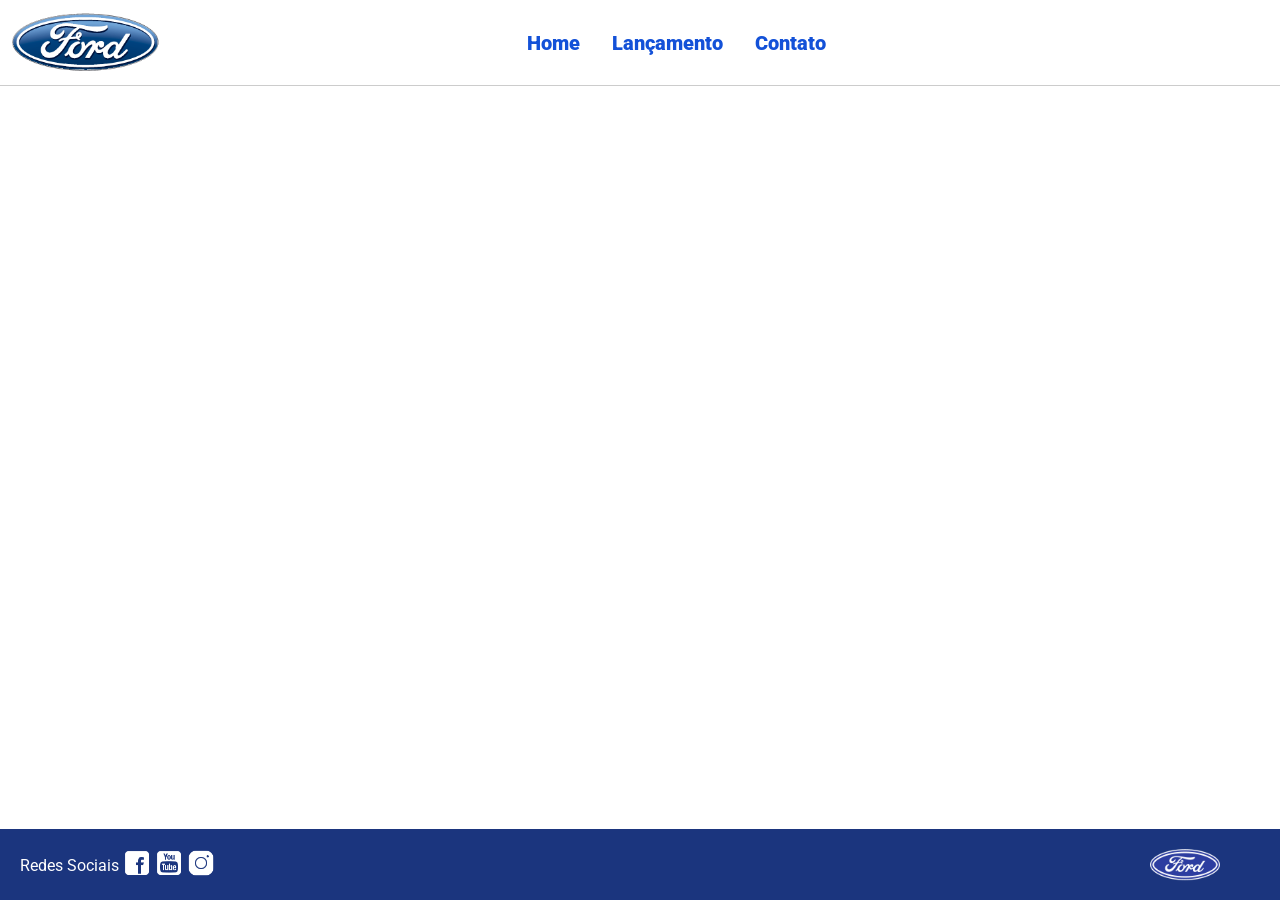
==== index.html @ d1c59eeb "original" ====
<!DOCTYPE html>
<html lang="pt-br">
<head>
    <meta charset="UTF-8">
    <meta http-equiv="X-UA-Compatible" content="IE=edge">
    <meta name="viewport" content="width=device-width, initial-scale=1.0">
    <title>Ford</title>    
    <link href="css/reset.css" rel="stylesheet">
    <link href="css/style.css" rel="stylesheet">
    <script src="js/carousel.js"></script>
</head>
<body> 
    <header>       
        <div>
            <img src="img/logo-ford-256.png" width="150" class="logo" />
        </div>
        <nav>
            <ul>
                <li>
                    <a href="index.html">Home</a>
                </li>
                <li>
                    <a href="lancamento.html">Lançamento</a>
                </li>
                <li>
                    <a href="contato.html">Contato</a>
                </li>
            </ul>
        </nav>

    </header>
    <main>
        <div id="carousel">
        </div>
        <div id="carousel-title">
        </div>
        <script>
             //insert each image on carousel
            carouselArr.push(new Carousel("imagem_1.jpg","Esta é a nova Ranger Ford 2022. Verifique novidades.","lancamento.html"));
            carouselArr.push(new Carousel("imagem_2.jpg","Ford a nossa história","#"));
            carouselArr.push(new Carousel("imagem_3.jpg","Nova Ford Bronco Sport 2022","lancamento.html"));
            Carousel.Start(carouselArr);
        </script>
    </main>
    <footer>
        <nav id="social">
            <ul>
                <li><span class="redesociais">Redes Sociais</span></li>
                <li><a href="#" title="Facebook"><img src="img/facebook-50.png"></a></li>
                <li><a href="#" title="YouTube"><img src="img/youtube-squared-50.png"></a></li>
                <li><a href="#" title="Instagram"><img src="img/instagram-logo-50.png"></a></li>
            </ul>
        </nav>
        <div>
           <img src="img/ford-96.png" width="70"  />
        </div>
    </footer>    
</body>
</html>
---- css/style.css ----
@import url('https://fonts.googleapis.com/css2?family=Roboto:wght@300&display=swap');

body {
    background: #FFFFFF;
    height: 100%;
    font-family: 'Roboto', sans-serif;
}

html {
    height: 100%;
}

div#carousel {
    height: 46vh;
    width: 100%;
     max-height: 628px;
    -webkit-transition: all .3s ease-in-out;
    -moz-transition: all .3s ease-in-out;
    transition: all .3s ease-in-out;
}

div#carousel-title a {
    text-decoration: none;
}

div#carousel-title  {
    display: block;
    text-align: center;
    margin-top: 10px;
    margin-bottom: 10px;
    font-weight: bold;
}

header ul {
    text-align: center;
    margin-left: auto;
    margin-right: auto;
    display: block;
}

ul {
	display: inline-block;
}

header {
    background: #FFFFFF;
    border-bottom: 1px solid #ccc;
    margin-bottom: 10px;
    padding: 10px;
}

header div {
    display: inline;
    vertical-align: middle;
}

header nav {
    display: inline-block;
    vertical-align: middle;
    width: 80vw;
}

header nav a {
    color: #1351d8;
    font-size: 20px;
    text-decoration: none;
    font-weight: 900;
    margin-left: 14px;
    margin-right: 14px;
}

header nav a:hover {
    color: #1b357e;
    text-decoration: none;
    font-weight: 900;
}

nav li {
    display: inline;
    list-style: none;
}

main {
    min-height: calc(100% - 167px);
}

nav#social {
    display: inline;
    width: 80%;
}

nav#social ul img {
    width: 28px;
}

span.redesociais {
    color: #ffffff;
    vertical-align: super;
}

footer {
    background: #1B357E;
    padding: 20px;
}

footer div {
    display: inline;
    float: right;
    margin-right: 40px;
}

button:hover {
    background: #1b357e;
}
button {
    background: #1351d8;
    color: #fff;
    border: 0px;
    border-radius: 10px;
}
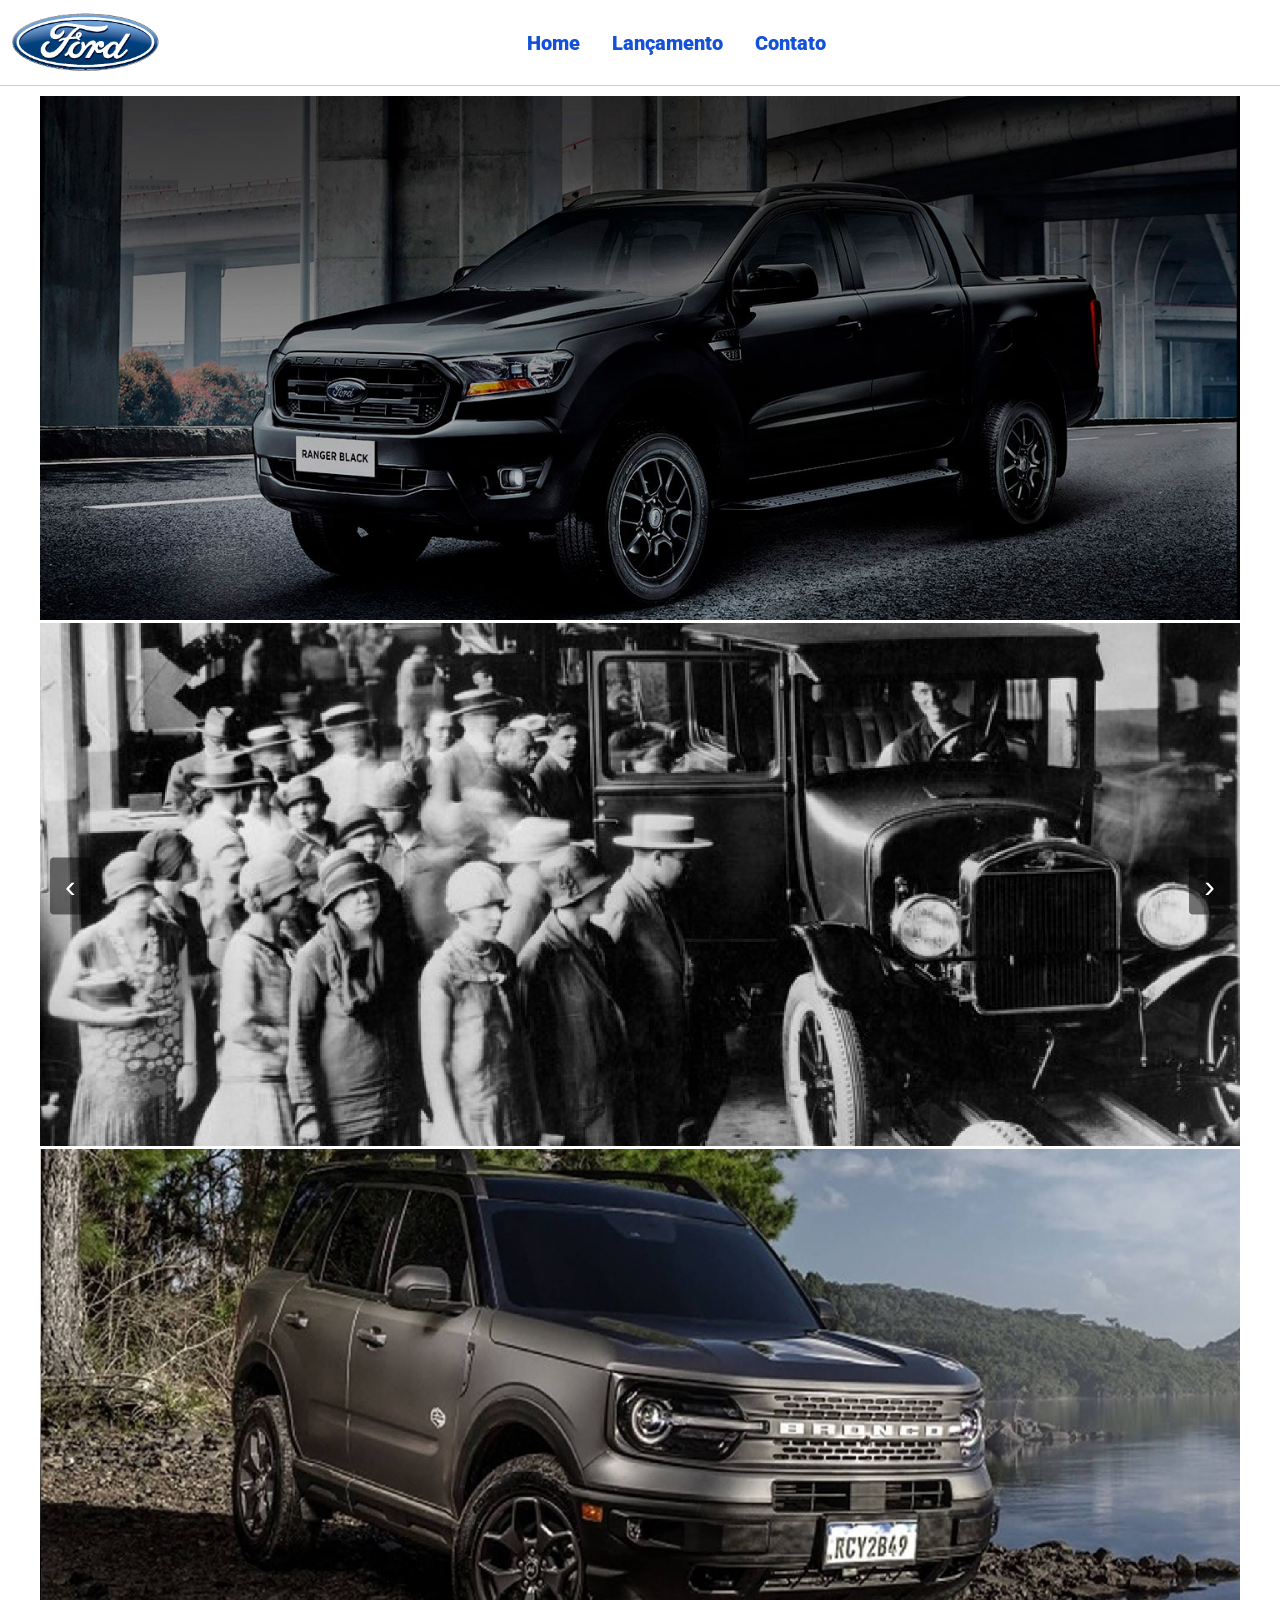
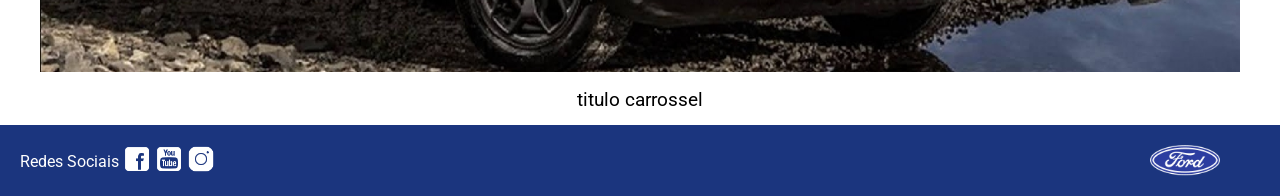
==== commit 06e8e101: "tentativa carrossel" ====
--- a/index.html
+++ b/index.html
@@ -7,10 +7,10 @@
     <title>Ford</title>    
     <link href="css/reset.css" rel="stylesheet">
     <link href="css/style.css" rel="stylesheet">
-    <script src="js/carousel.js"></script>
+    <script src="js/carousel.js" defer></script>
 </head>
 <body> 
-    <header>       
+    <header>
         <div>
             <img src="img/logo-ford-256.png" width="150" class="logo" />
         </div>
@@ -29,19 +29,34 @@
         </nav>
 
     </header>
+
+
     <main>
         <div id="carousel">
+            <div class="slideCarrossel">
+                <img src="img/imagem_1.jpg" alt="">
+                <img src="img/imagem_2.jpg" alt="">
+                <img src="img/imagem_3.jpg" alt="">
+            </div>
+            
+            <button class="Esquerdo">‹</button>
+            <button class="Direito">›</button>
         </div>
+        
         <div id="carousel-title">
+            <p>titulo carrossel</p>
         </div>
+
         <script>
-             //insert each image on carousel
             carouselArr.push(new Carousel("imagem_1.jpg","Esta é a nova Ranger Ford 2022. Verifique novidades.","lancamento.html"));
             carouselArr.push(new Carousel("imagem_2.jpg","Ford a nossa história","#"));
             carouselArr.push(new Carousel("imagem_3.jpg","Nova Ford Bronco Sport 2022","lancamento.html"));
             Carousel.Start(carouselArr);
         </script>
+
     </main>
+
+
     <footer>
         <nav id="social">
             <ul>
--- a/css/style.css
+++ b/css/style.css
@@ -4,33 +4,13 @@
     background: #FFFFFF;
     height: 100%;
     font-family: 'Roboto', sans-serif;
+    align-items: center;
+    justify-content: center;
+    margin: 0;
+    min-height: 100vh;
+
 }
-
-html {
-    height: 100%;
-}
-
-div#carousel {
-    height: 46vh;
-    width: 100%;
-     max-height: 628px;
-    -webkit-transition: all .3s ease-in-out;
-    -moz-transition: all .3s ease-in-out;
-    transition: all .3s ease-in-out;
-}
-
-div#carousel-title a {
-    text-decoration: none;
-}
-
-div#carousel-title  {
-    display: block;
-    text-align: center;
-    margin-top: 10px;
-    margin-bottom: 10px;
-    font-weight: bold;
-}
-
+/*---------------------------*/
 header ul {
     text-align: center;
     margin-left: auto;
@@ -80,10 +60,57 @@
     list-style: none;
 }
 
+/*-------------------------------------*/
 main {
     min-height: calc(100% - 167px);
 }
 
+#carousel {
+  position: relative;
+  max-width: 1200px;
+  margin: 0 auto;
+  overflow: hidden;
+}
+
+.slideCarrossel img {
+  width: 100%;
+  height: auto;
+  object-fit: cover;
+}
+
+/* Botões sobrepostos */
+.Esquerdo, .Direito {
+  position: absolute;
+  top: 50%;
+  transform: translateY(-50%);
+  background-color: rgba(0, 0, 0, 0.5);
+  color: white;
+  border: none;
+  font-size: 2rem;
+  padding: 10px 15px;
+  cursor: pointer;
+  z-index: 10;
+  border-radius: 4px;
+}
+
+.Esquerdo { left: 10px; }
+.Direito { right: 10px; }
+
+.Esquerdo:hover, .Direito:hover {
+  background-color: rgba(0, 0, 0, 0.8);
+}
+
+#carousel-title {
+  text-align: center;
+  padding: 15px 0;
+  font-size: 1.2rem;
+}
+
+#carousel-title a {
+  text-decoration: none;
+  color: #333;
+}
+/*-----------------------------*/
 nav#social {
     display: inline;
     width: 80%;
@@ -107,14 +134,4 @@
     display: inline;
     float: right;
     margin-right: 40px;
-}
-
-button:hover {
-    background: #1b357e;
-}
-button {
-    background: #1351d8;
-    color: #fff;
-    border: 0px;
-    border-radius: 10px;
-}
+}
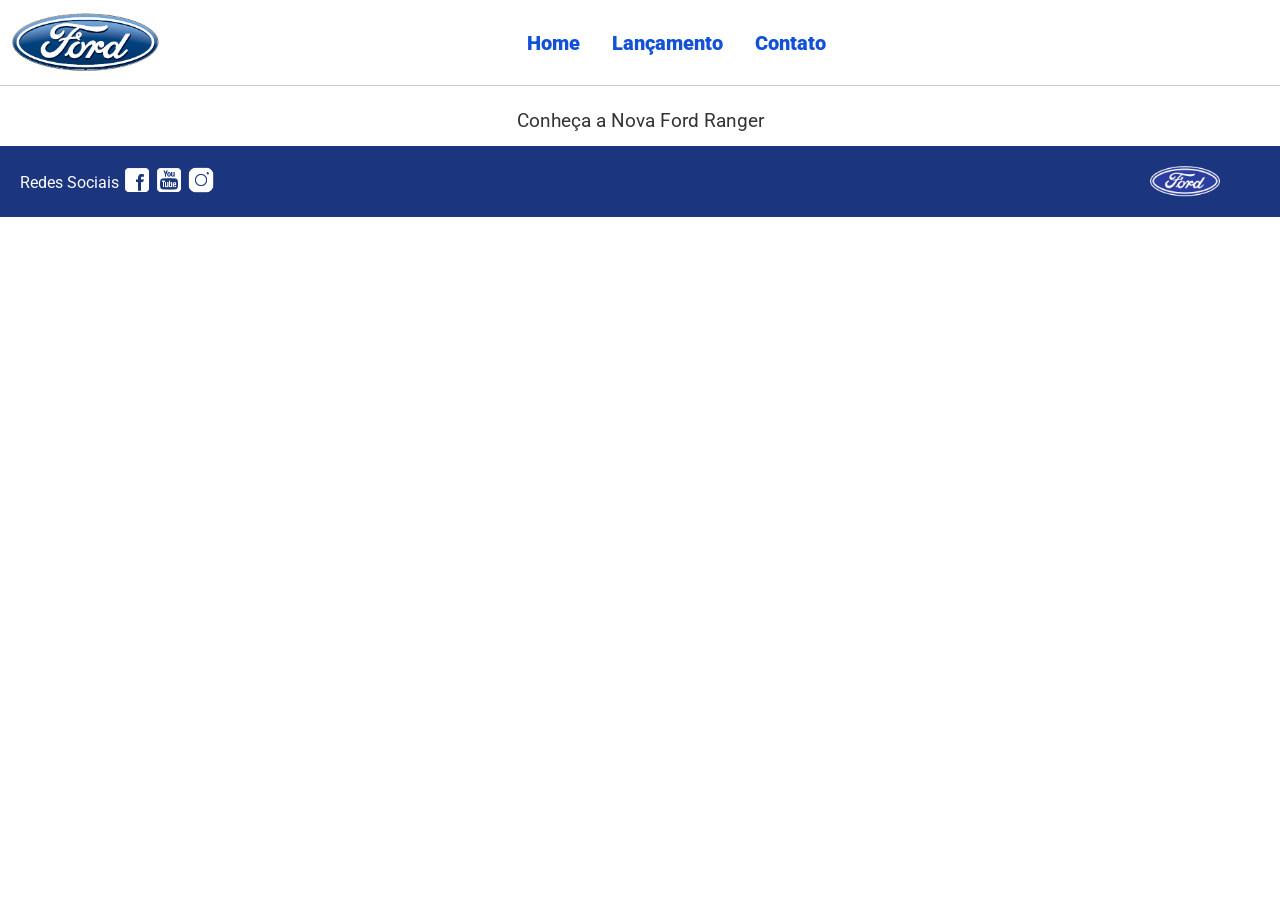
==== commit f72d3c59: "tentativa carrossel" ====
--- a/index.html
+++ b/index.html
@@ -7,10 +7,10 @@
     <title>Ford</title>    
     <link href="css/reset.css" rel="stylesheet">
     <link href="css/style.css" rel="stylesheet">
-    <script src="js/carousel.js" defer></script>
+    <script src="js/carousel.js"></script>
 </head>
 <body> 
-    <header>
+    <header>       
         <div>
             <img src="img/logo-ford-256.png" width="150" class="logo" />
         </div>
@@ -29,34 +29,20 @@
         </nav>
 
     </header>
-
-
     <main>
         <div id="carousel">
-            <div class="slideCarrossel">
-                <img src="img/imagem_1.jpg" alt="">
-                <img src="img/imagem_2.jpg" alt="">
-                <img src="img/imagem_3.jpg" alt="">
-            </div>
             
-            <button class="Esquerdo">‹</button>
-            <button class="Direito">›</button>
         </div>
-        
         <div id="carousel-title">
-            <p>titulo carrossel</p>
         </div>
-
         <script>
-            carouselArr.push(new Carousel("imagem_1.jpg","Esta é a nova Ranger Ford 2022. Verifique novidades.","lancamento.html"));
-            carouselArr.push(new Carousel("imagem_2.jpg","Ford a nossa história","#"));
-            carouselArr.push(new Carousel("imagem_3.jpg","Nova Ford Bronco Sport 2022","lancamento.html"));
+             //insert each image on carousel
+            carouselArr.push(new Carousel("img/imagem_1.jpg","Esta é a nova Ranger Ford 2022. Verifique novidades.","lancamento.html"));
+            carouselArr.push(new Carousel("img/imagem_2.jpg","Ford a nossa história","#"));
+            carouselArr.push(new Carousel("img/imagem_3.jpg","Nova Ford Bronco Sport 2022","lancamento.html"));
             Carousel.Start(carouselArr);
         </script>
-
     </main>
-
-
     <footer>
         <nav id="social">
             <ul>
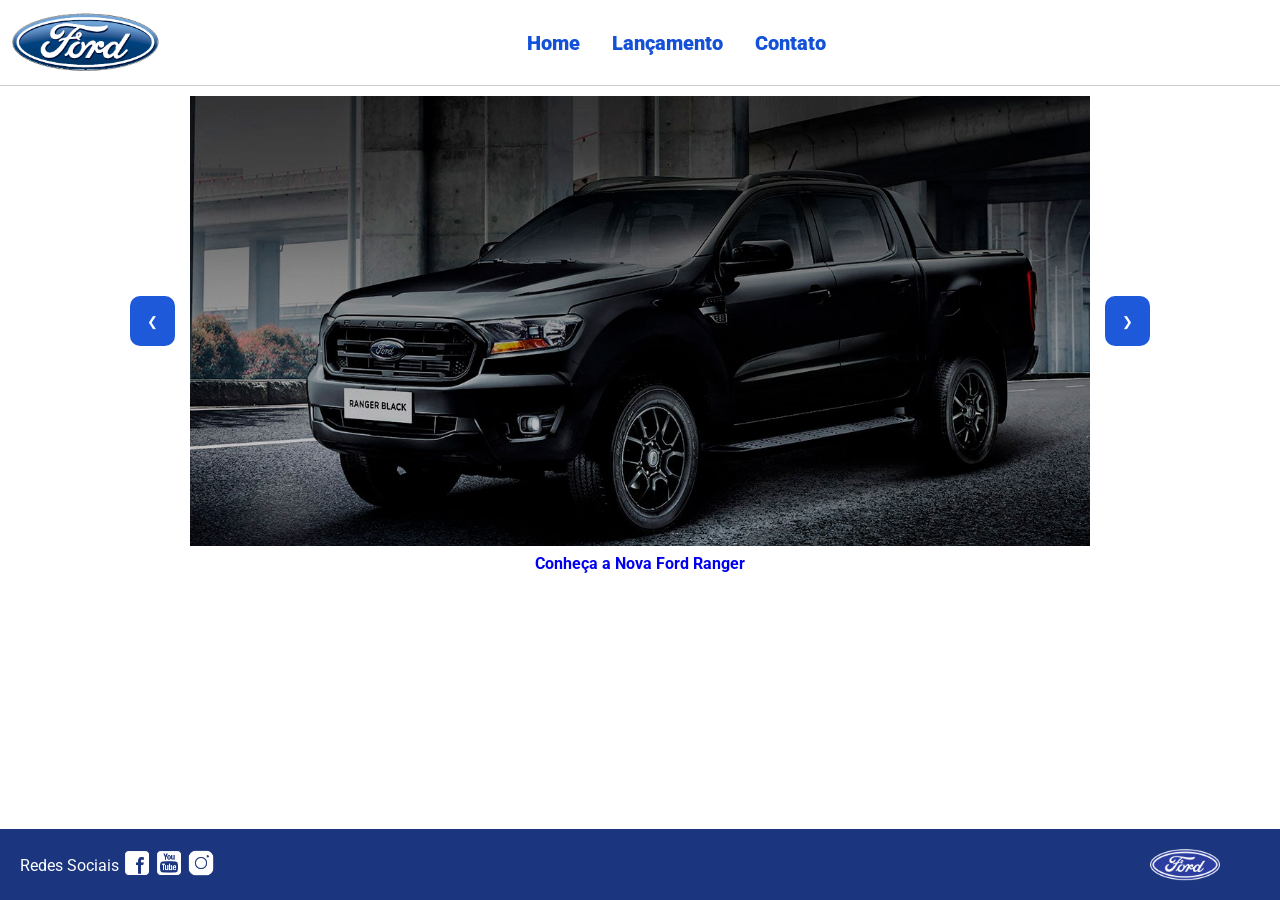
==== commit 06cf45f7: "carrossel finalizado" ====
--- a/index.html
+++ b/index.html
@@ -31,7 +31,10 @@
     </header>
     <main>
         <div id="carousel">
-            
+        
+                <button id="esquerdo">❮</button>
+                <button id="direito">❯</button>
+    
         </div>
         <div id="carousel-title">
         </div>
--- a/css/style.css
+++ b/css/style.css
@@ -4,13 +4,42 @@
     background: #FFFFFF;
     height: 100%;
     font-family: 'Roboto', sans-serif;
+}
+
+html {
+    height: 100%;
+}
+
+div#carousel {
+    position: relative;
+    display: flex;
+    justify-content: center;
     align-items: center;
-    justify-content: center;
-    margin: 0;
-    min-height: 100vh;
+    height: 50vh;
+    width: min(90vw, 900px);
+    max-height: 628px;
+    margin: 0 auto;
+    background-repeat: no-repeat;
+    background-position: center;
+    background-size: contain;
+    overflow: visible;
+    -webkit-transition: all .3s ease-in-out;
+    -moz-transition: all .3s ease-in-out;
+    transition: all .3s ease-in-out;
+}
 
+div#carousel-title a {
+    text-decoration: none;
 }
-/*---------------------------*/
+
+div#carousel-title  {
+    display: block;
+    text-align: center;
+    margin-top: 10px;
+    margin-bottom: 10px;
+    font-weight: bold;
+}
+
 header ul {
     text-align: center;
     margin-left: auto;
@@ -60,57 +89,10 @@
     list-style: none;
 }
 
-/*-------------------------------------*/
 main {
     min-height: calc(100% - 167px);
 }
 
-#carousel {
-  position: relative;
-  max-width: 1200px;
-  margin: 0 auto;
-  overflow: hidden;
-}
-
-.slideCarrossel img {
-  width: 100%;
-  height: auto;
-  object-fit: cover;
-}
-
-/* Botões sobrepostos */
-.Esquerdo, .Direito {
-  position: absolute;
-  top: 50%;
-  transform: translateY(-50%);
-  background-color: rgba(0, 0, 0, 0.5);
-  color: white;
-  border: none;
-  font-size: 2rem;
-  padding: 10px 15px;
-  cursor: pointer;
-  z-index: 10;
-  border-radius: 4px;
-}
-
-.Esquerdo { left: 10px; }
-.Direito { right: 10px; }
-
-.Esquerdo:hover, .Direito:hover {
-  background-color: rgba(0, 0, 0, 0.8);
-}
-
-#carousel-title {
-  text-align: center;
-  padding: 15px 0;
-  font-size: 1.2rem;
-}
-
-#carousel-title a {
-  text-decoration: none;
-  color: #333;
-}
-/*-----------------------------*/
 nav#social {
     display: inline;
     width: 80%;
@@ -134,4 +116,32 @@
     display: inline;
     float: right;
     margin-right: 40px;
+}
+
+
+button {
+    position: absolute;
+    top: 50%;
+    transform: translateY(-50%);
+    background: #1351d8;
+    width: 45px;
+    height: 50px;
+    color: #fff;
+    border: 0px;
+    border-radius: 10px;
+    cursor: pointer;
+    z-index: 2;
+    opacity: 0.95;
+}
+
+button:hover {
+    background: #1b357e;
+}
+
+#esquerdo {
+    left: -60px;
+}
+
+#direito {
+    right: -60px;
 }
